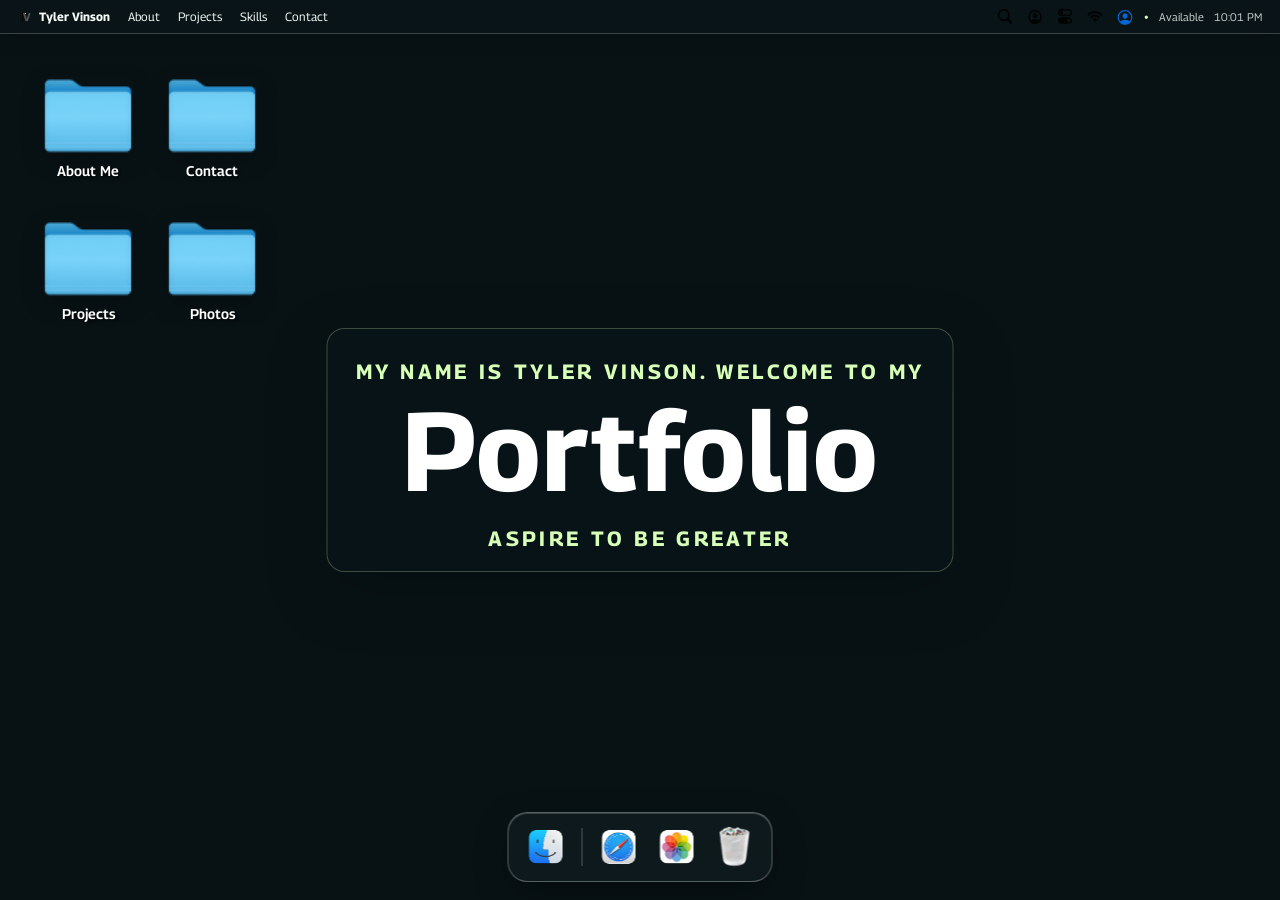
==== index.html @ c888961d "Add files via upload" ====
<!DOCTYPE html>
<head class="page-head"><meta name="viewport" content="width=device-width, initial-scale=1"><title class="page-title">Tyler Vinson Portfolio</title><link class="stylesheet-link" rel="stylesheet" href="portfolio.css"></head>
<body class="page">
    <header class="mac-menubar">
        <nav class="mac-menu" aria-label="Main navigation">
            <a class="mac-brand" href="#top" aria-label="Tyler Vinson home"><img src="photos/ky v.svg" alt=""><strong>Tyler Vinson</strong></a>
            <a href="#about">About</a>
            <a href="#projects">Projects</a>
            <a href="#skills">Skills</a>
            <a href="#contact">Contact</a>
        </nav>
        <div class="mac-status">
            <div class="top-row-icons" aria-label="System controls">
                <button class="top-row-icon" type="button" aria-label="Search" title="Search"><img src="photos/top row icons/search.svg" alt=""></button>
                <button class="top-row-icon" type="button" aria-label="User profile" title="User profile"><img src="photos/top row icons/user.svg" alt=""></button>
                <button class="top-row-icon" type="button" aria-label="Mode" title="Mode"><img src="photos/top row icons/mode.svg" alt=""></button>
                <button class="top-row-icon" type="button" aria-label="Network status" title="Network status"><img src="photos/top row icons/wifi.svg" alt=""></button>
                <button class="top-row-icon" type="button" aria-label="System menu" title="System menu"><img src="photos/top row icons/gicon4.svg" alt=""></button>
            </div>
            <span class="status-signal" aria-label="Online">●</span>
            <span>Available</span>
            <time id="mac-clock">--:--</time>
        </div>
    </header>
    <section class="linktree" aria-label="Portfolio icons">
        <button class="links" type="button" data-window="window-one"><img src="photos/folder.png" alt="Folder"><span>About Me</span></button>
        <button class="links" type="button" data-window="window-two"><img src="photos/folder.png" alt="Folder"><span>Contact</span></button>
        <button class="links" type="button" data-window="window-three"><img src="photos/folder.png" alt="Folder"><span>Projects</span></button>
        <button class="links" type="button" data-window="window-four"><img src="photos/folder.png" alt="folder"><span>Photos</span></button>
    </section>
    <section class="info-window" id="window-one" hidden>
        <header class="info-bar"><div class="window-controls"><button class="window-control close-window" type="button" aria-label="Close First Link" title="Close">×</button><button class="window-control minimize-window" type="button" aria-label="Minimize First Link" title="Minimize"> </button><button class="window-control maximize-window" type="button" aria-label="Maximize First Link" title="Maximize">+</button></div><span>About Me</span></header>
        <div class="info-content"><p>I live in a small Mississippi town called Houlka, but I graduated from South Pontotoc Highschool. Now I attend Base Camp, which is where I learned 9 coding languages, frameworks, and processes (Python, SQL, HTML, CSS, Javascript, React, DJango, Java, Spring, and Git). Base Camp also taught me skills like teamwork, budgeting, communication, and professional conduct.
I hope to use the skills I learned at Base Camp to propel me into IT.</p></div>
    </section>
    <section class="info-window" id="window-two" hidden>
        <header class="info-bar"><div class="window-controls"><button class="window-control close-window" type="button" aria-label="Close Second Link" title="Close">×</button><button class="window-control minimize-window" type="button" aria-label="Minimize Second Link" title="Minimize">−</button><button class="window-control maximize-window" type="button" aria-label="Maximize Second Link" title="Maximize">+</button></div><span>Second Link</span></header>
        <div class="info-content">
            <header class="thing" id="about">
                <p class="contact">Email: vinsontylersch@gmail.com </p>
                <p class="contact">Phone: (662)-297-8712</p>
                <p class="contact"> <a class="link3" href="https://example.com">My Linkedin</a> </p>
                <p class="contact"> <a class="link3" href="https://example.com">My Github</a> </p>
                <p class="contact"> <a class="link3" href="https://example.com">My Resume</a></p>
            </header>
        </div>
    </section>
    <section class="info-window" id="window-three" hidden>
        <header class="info-bar"><div class="window-controls"><button class="window-control close-window" type="button" aria-label="Close Third Link" title="Close">×</button><button class="window-control minimize-window" type="button" aria-label="Minimize Third Link" title="Minimize">−</button><button class="window-control maximize-window" type="button" aria-label="Maximize Third Link" title="Maximize">+</button></div><span>Skills</span></header>
        <div class="info-content"><h2>My Technical Skills</h2><p>1. Python</p><p>2. SQL</p><p>3. HTML</p><p>4. CSS</p><p>5. JavaScript</p><p>6. React</p><p>7. Django</p><p>8. Java</p><p>9. Spring</p><p>10. Git</p></div>
    </section>
    <section class="info-window" id="window-four" hidden>
        <header class="info-bar"><div class="window-controls"><button class="window-control close-window" type="button" aria-label="Close Fourth Link" title="Close">×</button><button class="window-control minimize-window" type="button" aria-label="Minimize Fourth Link" title="Minimize">−</button><button class="window-control maximize-window" type="button" aria-label="Maximize Fourth Link" title="Maximize">+</button></div><span>Fourth Link</span></header>
        <div class="info-content"><h2>placeholder</h2><p>hi</p></div>
    </section>
    <nav class="dock" aria-label="Quick access">
        <div class="finder-launcher">
            <button class="dock-link finder-button" type="button" aria-label="Open Finder menu" aria-expanded="false" aria-controls="finder-menu" title="Finder"><img src="photos/finder.png" alt=""></button>
            <div class="finder-menu" id="finder-menu" hidden>
                <button class="finder-menu-item" type="button" data-window="window-one">About Me</button>
                <button class="finder-menu-item" type="button" data-window="window-two">Contact</button>
                <button class="finder-menu-item" type="button" data-window="window-three">Skills</button>
                <button class="finder-menu-item" type="button" data-window="window-four">Projects</button>
            </div>
        </div>
        <span class="dock-divider" aria-hidden="true"></span>
        <button class="dock-link" type="button" aria-label="Safari" title="Safari"><img src="photos/safari.png" alt=""></button>
        <button class="dock-link" type="button" aria-label="Photos" title="Photos"><img src="photos/photos.png" alt=""></button>
        <button class="dock-link" type="button" aria-label="Trash" title="Trash"><img src="photos/trash.png" alt=""></button>
    </nav>
    <section class="name">
        <h3>My Name Is Tyler Vinson. Welcome To My </h3>
        <h1>Portfolio</h1>
        <h3>Aspire To Be Greater</h3></section>
    <div class="content" id="top"></div>
    <span id="skills" class="page-anchor"></span>
    <span id="contact" class="page-anchor"></span>
    <script>
        const clock = document.querySelector('#mac-clock');

        function updateClock() {
            clock.textContent = new Intl.DateTimeFormat([], {
                hour: 'numeric',
                minute: '2-digit'
            }).format(new Date());
        }

        updateClock();
        setInterval(updateClock, 30000);

        const linkButtons = document.querySelectorAll('.links');
        let topWindowLayer = 10;

        linkButtons.forEach((button) => {
            let draggingIcon = false;
            let movedIcon = false;
            let offsetX = 0;
            let offsetY = 0;

            button.addEventListener('click', () => {
                if (movedIcon) {
                    movedIcon = false;
                    return;
                }
                const infoWindow = document.querySelector(`#${button.dataset.window}`);
                infoWindow.hidden = false;
                infoWindow.style.zIndex = ++topWindowLayer;
            });

            button.addEventListener('pointerdown', (event) => {
                event.preventDefault();
                const bounds = button.getBoundingClientRect();
                offsetX = event.clientX - bounds.left;
                offsetY = event.clientY - bounds.top;
                draggingIcon = true;
                button.setPointerCapture(event.pointerId);
            });

            button.addEventListener('pointermove', (event) => {
                if (!draggingIcon) return;
                const bounds = button.getBoundingClientRect();
                const nextLeft = event.clientX - offsetX;
                const nextTop = event.clientY - offsetY;

                if (Math.abs(nextLeft - bounds.left) > 3 || Math.abs(nextTop - bounds.top) > 3) {
                    movedIcon = true;
                }

                if (!movedIcon) return;
                button.style.position = 'fixed';
                button.style.left = `${nextLeft}px`;
                button.style.top = `${nextTop}px`;
                button.style.zIndex = ++topWindowLayer;
            });

            button.addEventListener('pointerup', () => {
                draggingIcon = false;
            });

            button.addEventListener('pointercancel', () => {
                draggingIcon = false;
            });
        });

        const finderButton = document.querySelector('.finder-button');
        const finderMenu = document.querySelector('#finder-menu');
        const finderLauncher = document.querySelector('.finder-launcher');

        function showFinderMenu() {
            finderMenu.hidden = false;
            finderButton.setAttribute('aria-expanded', 'true');
        }

        function hideFinderMenu() {
            finderMenu.hidden = true;
            finderButton.setAttribute('aria-expanded', 'false');
        }

        finderButton.addEventListener('click', () => {
            const isOpen = !finderMenu.hidden;
            if (isOpen) {
                hideFinderMenu();
            } else {
                showFinderMenu();
            }
        });

        finderLauncher.addEventListener('mouseenter', showFinderMenu);
        finderLauncher.addEventListener('mouseleave', hideFinderMenu);

        document.querySelectorAll('.finder-menu-item').forEach((button) => {
            button.addEventListener('click', () => {
                const infoWindow = document.querySelector(`#${button.dataset.window}`);
                infoWindow.hidden = false;
                infoWindow.style.zIndex = ++topWindowLayer;
                hideFinderMenu();
            });
        });

        document.addEventListener('click', (event) => {
            if (!event.target.closest('.finder-launcher')) {
                hideFinderMenu();
            }
        });

        document.addEventListener('keydown', (event) => {
            if (event.key === 'Escape') hideFinderMenu();
        });

        document.querySelectorAll('.info-window').forEach((infoWindow) => {
            const infoBar = infoWindow.querySelector('.info-bar');
            const closeButton = infoWindow.querySelector('.close-window');
            const minimizeButton = infoWindow.querySelector('.minimize-window');
            const maximizeButton = infoWindow.querySelector('.maximize-window');
            let dragging = false;
            let offsetX = 0;
            let offsetY = 0;

            closeButton.addEventListener('click', () => {
                infoWindow.hidden = true;
            });

            minimizeButton.addEventListener('click', () => {
                infoWindow.classList.toggle('minimized');
            });

            maximizeButton.addEventListener('click', () => {
                infoWindow.classList.toggle('maximized');
            });

            infoBar.addEventListener('pointerdown', (event) => {
                if (event.target.closest('button')) return;
                event.preventDefault();
                dragging = true;
                const bounds = infoWindow.getBoundingClientRect();
                offsetX = event.clientX - bounds.left;
                offsetY = event.clientY - bounds.top;
                infoWindow.style.zIndex = ++topWindowLayer;
                infoBar.setPointerCapture(event.pointerId);
            });

            infoBar.addEventListener('pointermove', (event) => {
                if (!dragging) return;
                infoWindow.style.left = `${event.clientX - offsetX}px`;
                infoWindow.style.top = `${event.clientY - offsetY}px`;
                infoWindow.style.right = 'auto';
            });

            infoBar.addEventListener('pointerup', () => {
                dragging = false;
            });

            infoBar.addEventListener('pointercancel', () => {
                dragging = false;
            });

            infoBar.addEventListener('lostpointercapture', () => {
                dragging = false;
            });
        });
    </script>
</body>
---- portfolio.css ----
@import url('https://fonts.googleapis.com/css2?family=Georama:wght@400;500;600;700&display=swap');

* {
	box-sizing: border-box;
}

body {
	margin: 0;
	min-height: 100vh;
	font-family: 'Georama', sans-serif;
	background-color: #081215;
	background-image: url("photos/background.png");
	background-position: center;
	background-repeat: no-repeat;
	background-size: cover;
	background-attachment: fixed;
	color: #f6fbf8;
}

.mac-menubar {
	position: fixed;
	top: 0;
	right: 0;
	left: 0;
	z-index: 30;
	display: flex;
	align-items: center;
	justify-content: space-between;
	height: 34px;
	padding: 0 18px;
	border-bottom: 1px solid rgba(255, 255, 255, 0.2);
	color: #f6fbf8;
	background: rgba(12, 24, 27, 0.62);
	box-shadow: 0 4px 18px rgba(0, 0, 0, 0.22);
	backdrop-filter: blur(14px);
	font-size: 12px;
}

.mac-menu,
.mac-status {
	display: flex;
	align-items: center;
	gap: 18px;
}

.mac-menubar a {
	color: inherit;
	text-decoration: none;
}

.mac-menubar a:hover {
	color: #d7ffb8;
}

.mac-brand {
	display: flex;
	align-items: center;
	gap: 7px;
}

.mac-brand strong {
	font-weight: 700;
}

.mac-brand img {
	width: 14px;
	height: 17px;
	object-fit: contain;
}

.mac-status {
	gap: 10px;
	color: rgba(244, 248, 246, 0.82);
	font-size: 11px;
}

.top-row-icons {
	display: flex;
	align-items: center;
	gap: 12px;
}

.top-row-icon {
	display: grid;
	place-items: center;
	width: 18px;
	height: 18px;
	padding: 0;
	border: 0;
	background: transparent;
	cursor: pointer;
	opacity: 0.82;
}

.top-row-icon img {
	width: 16px;
	height: 16px;
	object-fit: contain;
}

.top-row-icon:hover {
	opacity: 1;
	transform: scale(1.12);
}

.status-signal {
	color: #d7ffb8;
	font-size: 9px;
}

#mac-clock {
	min-width: 44px;
	text-align: right;
}

.page-anchor {
	display: block;
	position: relative;
	top: -48px;
}

.name {
	position: fixed;
	top: 50%;
	left: 50%;
	z-index: 0;
	padding: 20px 28px;
	background: rgba(9, 22, 25, 0.38);
	transform: translate(-50%, -50%);
	text-align: center;
	font-size: clamp(38px, 6vw, 74px);
	letter-spacing: 0.02em;
	color: #ffffff;
	border: 1px solid rgba(215, 255, 184, 0.25);
	border-radius: 18px;
	box-shadow: 0 20px 60px rgba(0, 0, 0, 0.25);
}

.name h1 { margin: 0; }
.name h3 { margin: 10px 0 0; color: #d7ffb8; font-size: 0.28em; letter-spacing: 0.16em; text-transform: uppercase; }

.linktree {
	position: fixed;
	top: 70px;
	left: 36px;
	z-index: 1;
	display: grid;
	grid-template-columns: repeat(2, 104px);
	gap: 28px 20px;
	width: 228px;
	padding: 0;
}

.links {
	display: flex;
	flex-direction: column;
	align-items: center;
	gap: 8px;
	width: 104px;
	padding: 6px;
	border: 0;
	border-radius: 10px;
	color: #ffffff;
	background: transparent;
	cursor: pointer;
	font: 600 14px 'Georama', sans-serif;
	text-align: center;
	text-shadow: 2px 2px 4px #000000;
	touch-action: none;
	user-select: none;
}

.links img {
	display: block;
	width: 100%;
	height: 78px;
	border-radius: 9px;
	object-fit: cover;
	box-shadow: 0 8px 20px rgba(0, 0, 0, 0.28);
}

.links:hover {
	color: #b9f2d0;
	background: rgba(185, 242, 208, 0.12);
}

.dock {
	position: fixed;
	bottom: 18px;
	left: 50%;
	z-index: 25;
	display: flex;
	align-items: center;
	gap: 10px;
	padding: 10px 13px;
	border: 1px solid rgba(255, 255, 255, 0.3);
	border-radius: 20px;
	background: rgba(20, 31, 33, 0.58);
	box-shadow: 0 12px 32px rgba(0, 0, 0, 0.35), inset 0 1px rgba(255, 255, 255, 0.18);
	backdrop-filter: blur(18px) saturate(1.2);
	transform: translateX(-50%);
}

.dock-link {
	display: grid;
	place-items: center;
	width: 48px;
	height: 48px;
	padding: 3px;
	border: 0;
	border-radius: 13px;
	background: transparent;
	cursor: pointer;
	transition: transform 160ms ease, background 160ms ease;
}

.dock-link img {
	display: block;
	width: 42px;
	height: 42px;
	border-radius: 10px;
	object-fit: cover;
}

.dock-link:hover {
	background: rgba(255, 255, 255, 0.16);
	transform: translateY(-7px) scale(1.12);
}

.finder-launcher {
	position: relative;
}

.finder-menu {
	position: absolute;
	bottom: calc(100% + 12px);
	left: 50%;
	display: grid;
	gap: 4px;
	min-width: 148px;
	padding: 7px;
	border: 1px solid rgba(255, 255, 255, 0.3);
	border-radius: 12px;
	background: rgba(20, 31, 33, 0.84);
	box-shadow: 0 12px 32px rgba(0, 0, 0, 0.35);
	backdrop-filter: blur(18px) saturate(1.2);
	transform: translateX(-50%);
}

.finder-menu[hidden] {
	display: none;
}

.finder-menu-item {
	padding: 9px 12px;
	border: 0;
	border-radius: 7px;
	color: #f6fbf8;
	background: transparent;
	cursor: pointer;
	font: 500 12px 'Georama', sans-serif;
	text-align: left;
	white-space: nowrap;
}

.finder-menu-item:hover {
	background: rgba(215, 255, 184, 0.18);
	color: #d7ffb8;
}

.dock-divider {
	width: 1px;
	height: 38px;
	margin: 0 2px;
	background: rgba(255, 255, 255, 0.28);
}

.content {
	display: flex;
	gap: 50px;
	align-items: flex-start;
	margin-left: 240px;
	padding: 70px 40px 70px;
	padding-top: 104px;
}

.main {
	padding: 28px;
	border-radius: 24px;
	background: rgba(28, 50, 53, 0.9);
	box-shadow: 0 16px 40px rgba(0, 0, 0, 0.28), 0 0 0 1px rgba(189, 239, 211, 0.16);
}

.main {
	max-width: 650px;
	font-size: 20px;
	line-height: 1.6;
}

.contact a {
	color: #b9f2d0;
}

.info-window {
	position: fixed;
	top: 130px;
	left: 330px;
	z-index: 10;
	width: min(370px, calc(100vw - 40px));
	overflow: hidden;
	border-radius: 14px;
	border: 1px solid rgba(255, 255, 255, 0.75);
	background: rgba(239, 247, 244, 0.96);
	box-shadow: 0 18px 45px rgba(0, 0, 0, 0.45), 0 0 0 7px rgba(255, 255, 255, 0.25);
}

.info-bar {
	position: relative;
	display: flex;
	align-items: center;
	justify-content: space-between;
	padding: 11px 14px 11px 78px;
	color: #20302e;
	background: #dce8e3;
	cursor: move;
	touch-action: none;
	font-weight: bold;
	user-select: none;
}

.window-controls {
	position: absolute;
	top: 10px;
	left: 14px;
	display: flex;
	gap: 6px;
}


.window-control {
	display: grid;
	place-items: center;
	width: 12px;
	height: 12px;
	border: 0;
	border-radius: 50%;
	color: transparent;
	cursor: pointer;
	font-size: 10px;
	line-height: 12px;
}

.window-control:hover {
	color: rgba(32, 48, 46, 0.75);
}

.close-window { background: #ff5f57; }
.minimize-window { background: #febc2e; }
.maximize-window { background: #28c840; }

.info-window.minimized .info-content {
	display: none;
}

.info-window.maximized {
	top: 24px !important;
	left: 24px !important;
	width: calc(100vw - 48px);
	height: calc(100vh - 48px);
}

.info-window.maximized .info-content {
	height: calc(100% - 44px);
	overflow: auto;
}

.info-content {
	padding: 24px;
	color: #17312f;
	line-height: 1.6;
}

.info-content h2 {
	margin-top: 0;
}

.info-content a {
	color: #20665a;
	font-weight: bold;
}

@media (max-width: 800px) {
	.mac-menu a:not(.mac-brand) {
		display: none;
	}

	.mac-brand {
		max-width: 48vw;
		overflow: hidden;
		text-overflow: ellipsis;
		white-space: nowrap;
	}

	.mac-status {
		gap: 6px;
	}

	.top-row-icons {
		gap: 5px;
	}

	.top-row-icon:nth-child(-n + 2) {
		display: none;
	}

	.mac-status > span:not(.status-signal),
	#mac-clock {
		display: none;
	}

	.mac-menubar {
		height: 34px;
		padding: 0 12px;
	}

	.linktree {
		position: static;
		display: grid;
		grid-template-columns: repeat(2, 104px);
		gap: 28px 20px;
		width: fit-content;
		margin: 70px 20px 20px;
		max-width: calc(100vw - 40px);
	}

	.links {
		width: 104px;
		font-size: 14px;
	}

	.links img {
		height: 78px;
	}

	.dock {
		bottom: 10px;
		max-width: calc(100vw - 20px);
		padding: 8px 10px;
	}

	.dock-link {
		flex: 0 0 44px;
		width: 44px;
		height: 44px;
	}

	.dock-link img {
		width: 38px;
		height: 38px;
	}

	.finder-menu {
		bottom: calc(100% + 10px);
	}

	.name {
		width: calc(100vw - 32px);
		max-width: 440px;
		padding: 18px 14px;
		font-size: clamp(30px, 11vw, 52px);
	}

	.name h3 {
		font-size: 0.24em;
		line-height: 1.5;
	}

	.info-window {
		top: 72px;
		left: 10px;
		width: calc(100vw - 20px);
		max-height: calc(100vh - 92px);
	}

	.info-content {
		max-height: calc(100vh - 150px);
		overflow-y: auto;
		padding: 18px;
		font-size: 15px;
	}

	.info-window.maximized {
		top: 44px !important;
		left: 10px !important;
		width: calc(100vw - 20px);
		height: calc(100vh - 54px);
	}

	.content {
		flex-direction: column;
		margin-left: 0;
		padding: 30px;
	}

	.info-window {
		left: 20px;
	}
}
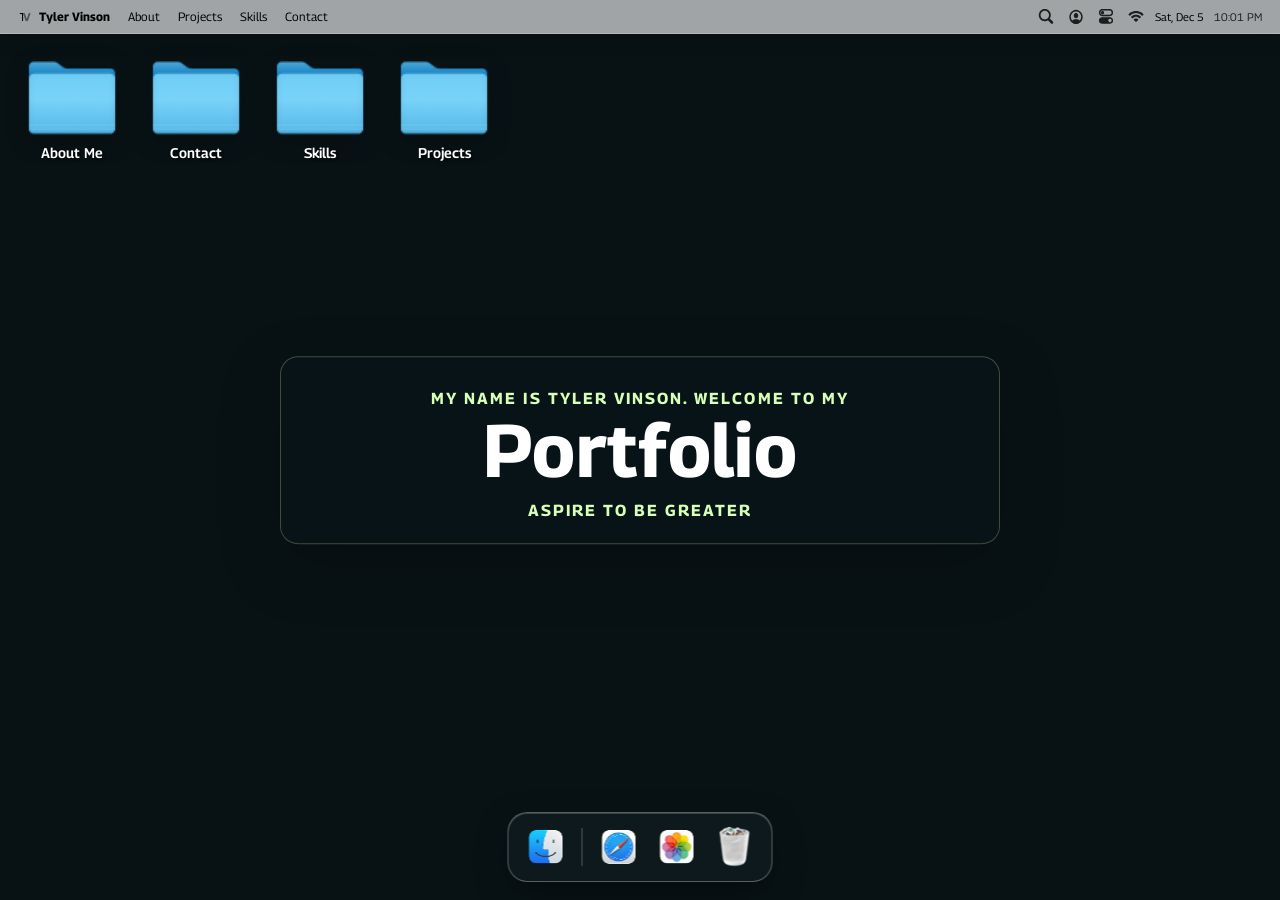
==== commit 027181ce: "Add files via upload" ====
--- a/index.html
+++ b/index.html
@@ -15,18 +15,16 @@
                 <button class="top-row-icon" type="button" aria-label="User profile" title="User profile"><img src="photos/top row icons/user.svg" alt=""></button>
                 <button class="top-row-icon" type="button" aria-label="Mode" title="Mode"><img src="photos/top row icons/mode.svg" alt=""></button>
                 <button class="top-row-icon" type="button" aria-label="Network status" title="Network status"><img src="photos/top row icons/wifi.svg" alt=""></button>
-                <button class="top-row-icon" type="button" aria-label="System menu" title="System menu"><img src="photos/top row icons/gicon4.svg" alt=""></button>
             </div>
-            <span class="status-signal" aria-label="Online">●</span>
-            <span>Available</span>
+            <time class="status-signal" id="mac-date" aria-label="Current date">-- --- --</time>
             <time id="mac-clock">--:--</time>
         </div>
     </header>
     <section class="linktree" aria-label="Portfolio icons">
         <button class="links" type="button" data-window="window-one"><img src="photos/folder.png" alt="Folder"><span>About Me</span></button>
         <button class="links" type="button" data-window="window-two"><img src="photos/folder.png" alt="Folder"><span>Contact</span></button>
-        <button class="links" type="button" data-window="window-three"><img src="photos/folder.png" alt="Folder"><span>Projects</span></button>
-        <button class="links" type="button" data-window="window-four"><img src="photos/folder.png" alt="folder"><span>Photos</span></button>
+        <button class="links" type="button" data-window="window-three"><img src="photos/folder.png" alt="Folder"><span>Skills</span></button>
+        <button class="links" type="button" data-window="window-four"><img src="photos/folder.png" alt="folder"><span>Projects</span></button>
     </section>
     <section class="info-window" id="window-one" hidden>
         <header class="info-bar"><div class="window-controls"><button class="window-control close-window" type="button" aria-label="Close First Link" title="Close">×</button><button class="window-control minimize-window" type="button" aria-label="Minimize First Link" title="Minimize"> </button><button class="window-control maximize-window" type="button" aria-label="Maximize First Link" title="Maximize">+</button></div><span>About Me</span></header>
@@ -77,12 +75,19 @@
     <span id="contact" class="page-anchor"></span>
     <script>
         const clock = document.querySelector('#mac-clock');
+        const date = document.querySelector('#mac-date');
 
         function updateClock() {
+            const now = new Date();
             clock.textContent = new Intl.DateTimeFormat([], {
                 hour: 'numeric',
                 minute: '2-digit'
-            }).format(new Date());
+            }).format(now);
+            date.textContent = new Intl.DateTimeFormat([], {
+                weekday: 'short',
+                month: 'short',
+                day: 'numeric'
+            }).format(now);
         }
 
         updateClock();
--- a/portfolio.css
+++ b/portfolio.css
@@ -29,8 +29,8 @@
 	height: 34px;
 	padding: 0 18px;
 	border-bottom: 1px solid rgba(255, 255, 255, 0.2);
-	color: #f6fbf8;
-	background: rgba(12, 24, 27, 0.62);
+	color: #000000;
+	background: rgba(255, 255, 255, 0.62);
 	box-shadow: 0 4px 18px rgba(0, 0, 0, 0.22);
 	backdrop-filter: blur(14px);
 	font-size: 12px;
@@ -70,7 +70,7 @@
 
 .mac-status {
 	gap: 10px;
-	color: rgba(244, 248, 246, 0.82);
+	color: rgba(0, 0, 0, 0.82);
 	font-size: 11px;
 }
 
@@ -91,7 +91,6 @@
 	cursor: pointer;
 	opacity: 0.82;
 }
-
 .top-row-icon img {
 	width: 16px;
 	height: 16px;
@@ -104,8 +103,9 @@
 }
 
 .status-signal {
-	color: #d7ffb8;
-	font-size: 9px;
+	color: #000000;
+	font-size: 11px;
+	white-space: nowrap;
 }
 
 #mac-clock {
@@ -124,11 +124,11 @@
 	top: 50%;
 	left: 50%;
 	z-index: 0;
+	width: min(90vw, 720px);
 	padding: 20px 28px;
 	background: rgba(9, 22, 25, 0.38);
 	transform: translate(-50%, -50%);
 	text-align: center;
-	font-size: clamp(38px, 6vw, 74px);
 	letter-spacing: 0.02em;
 	color: #ffffff;
 	border: 1px solid rgba(215, 255, 184, 0.25);
@@ -136,18 +136,29 @@
 	box-shadow: 0 20px 60px rgba(0, 0, 0, 0.25);
 }
 
-.name h1 { margin: 0; }
-.name h3 { margin: 10px 0 0; color: #d7ffb8; font-size: 0.28em; letter-spacing: 0.16em; text-transform: uppercase; }
+.name h1 {
+	margin: 0;
+	font-size: clamp(38px, 6vw, 74px);
+	line-height: 1.05;
+}
+
+.name h3 {
+	margin: 10px 0 0;
+	color: #d7ffb8;
+	font-size: clamp(10px, 1.4vw, 16px);
+	line-height: 1.5;
+	letter-spacing: clamp(0.08em, 0.16vw, 0.16em);
+	text-transform: uppercase;
+}
 
 .linktree {
 	position: fixed;
-	top: 70px;
-	left: 36px;
+	top: 52px;
+	left: 20px;
 	z-index: 1;
-	display: grid;
-	grid-template-columns: repeat(2, 104px);
-	gap: 28px 20px;
-	width: 228px;
+	display: flex;
+	gap: 20px;
+	width: max-content;
 	padding: 0;
 }
 
@@ -285,16 +296,13 @@
 }
 
 .main {
+	max-width: 650px;
 	padding: 28px;
 	border-radius: 24px;
+	font-size: 20px;
+	line-height: 1.6;
 	background: rgba(28, 50, 53, 0.9);
 	box-shadow: 0 16px 40px rgba(0, 0, 0, 0.28), 0 0 0 1px rgba(189, 239, 211, 0.16);
-}
-
-.main {
-	max-width: 650px;
-	font-size: 20px;
-	line-height: 1.6;
 }
 
 .contact a {
@@ -424,18 +432,19 @@
 	}
 
 	.linktree {
-		position: static;
-		display: grid;
-		grid-template-columns: repeat(2, 104px);
-		gap: 28px 20px;
-		width: fit-content;
-		margin: 70px 20px 20px;
-		max-width: calc(100vw - 40px);
+		top: 48px;
+		left: 12px;
+		display: flex;
+		gap: 6px;
+		width: calc(100vw - 24px);
+		max-width: none;
+		margin: 0;
 	}
 
 	.links {
-		width: 104px;
-		font-size: 14px;
+		width: calc((100vw - 42px) / 4);
+		max-width: 104px;
+		font-size: clamp(11px, 3.2vw, 14px);
 	}
 
 	.links img {
@@ -463,15 +472,22 @@
 		bottom: calc(100% + 10px);
 	}
 
+	.finder-menu-item {
+		font-size: clamp(11px, 3vw, 12px);
+	}
+
 	.name {
 		width: calc(100vw - 32px);
 		max-width: 440px;
 		padding: 18px 14px;
+	}
+
+	.name h1 {
 		font-size: clamp(30px, 11vw, 52px);
 	}
 
 	.name h3 {
-		font-size: 0.24em;
+		font-size: clamp(9px, 2.5vw, 13px);
 		line-height: 1.5;
 	}
 
@@ -486,7 +502,12 @@
 		max-height: calc(100vh - 150px);
 		overflow-y: auto;
 		padding: 18px;
-		font-size: 15px;
+		font-size: clamp(13px, 3.8vw, 15px);
+		line-height: 1.55;
+	}
+
+	.info-content h2 {
+		font-size: clamp(20px, 6vw, 28px);
 	}
 
 	.info-window.maximized {
@@ -501,8 +522,4 @@
 		margin-left: 0;
 		padding: 30px;
 	}
-
-	.info-window {
-		left: 20px;
-	}
-}
+}
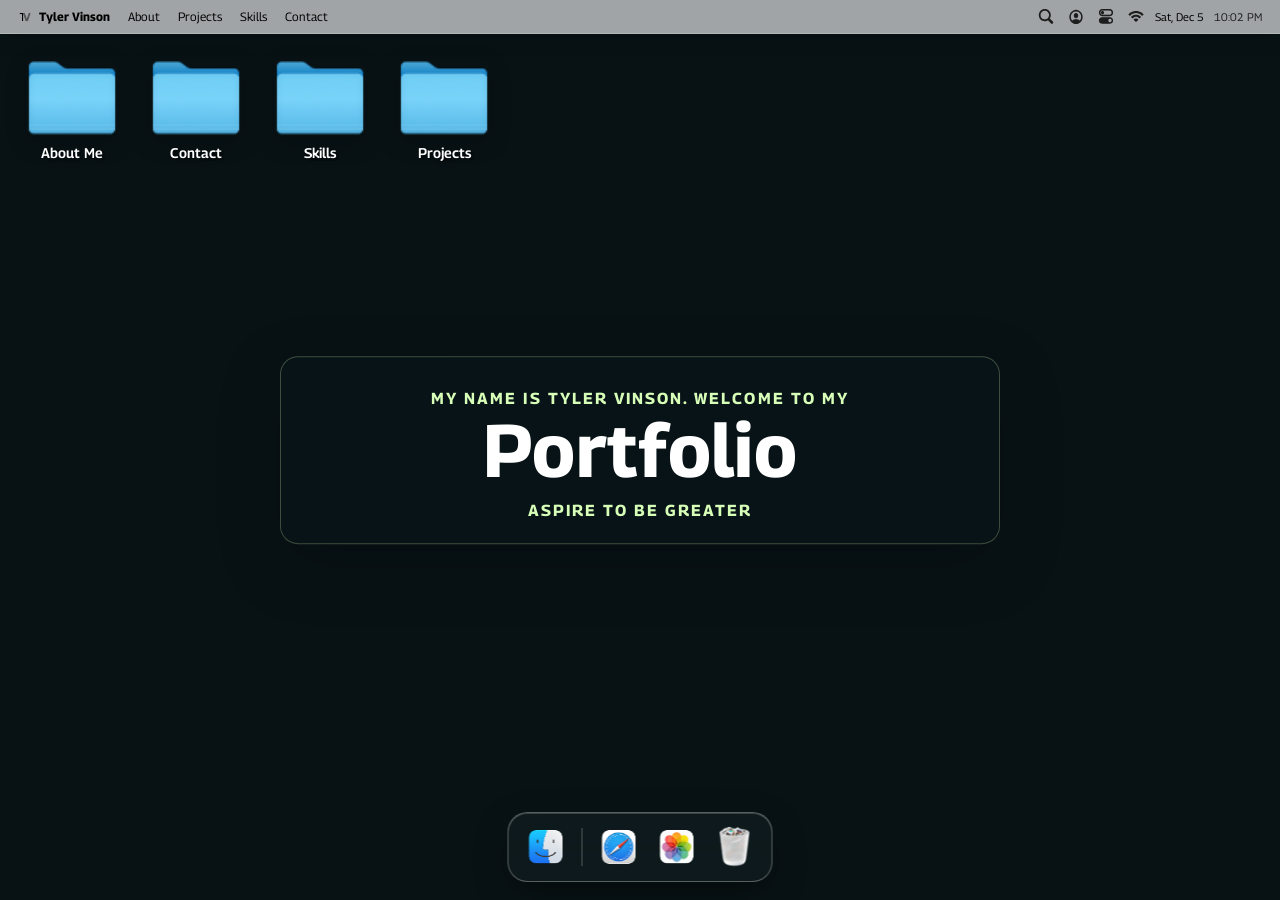
==== commit 9f5ee1f5: "Update LinkedIn link in index.html" ====
--- a/index.html
+++ b/index.html
@@ -28,18 +28,18 @@
     </section>
     <section class="info-window" id="window-one" hidden>
         <header class="info-bar"><div class="window-controls"><button class="window-control close-window" type="button" aria-label="Close First Link" title="Close">×</button><button class="window-control minimize-window" type="button" aria-label="Minimize First Link" title="Minimize"> </button><button class="window-control maximize-window" type="button" aria-label="Maximize First Link" title="Maximize">+</button></div><span>About Me</span></header>
-        <div class="info-content"><p>I live in a small Mississippi town called Houlka, but I graduated from South Pontotoc Highschool. Now I attend Base Camp, which is where I learned 9 coding languages, frameworks, and processes (Python, SQL, HTML, CSS, Javascript, React, DJango, Java, Spring, and Git). Base Camp also taught me skills like teamwork, budgeting, communication, and professional conduct.
+        <div class="info-content"><p>I live in a small Mississippi town called Houlka, but I graduated from South Pontotoc High school. Now I attend Base Camp, which is where I learned 9 coding languages, frameworks, and processes (Python, SQL, HTML, CSS, Javascript, React, DJango, Java, Spring, and Git). Base Camp also taught me skills like teamwork, budgeting, communication, and professional conduct.
 I hope to use the skills I learned at Base Camp to propel me into IT.</p></div>
     </section>
     <section class="info-window" id="window-two" hidden>
-        <header class="info-bar"><div class="window-controls"><button class="window-control close-window" type="button" aria-label="Close Second Link" title="Close">×</button><button class="window-control minimize-window" type="button" aria-label="Minimize Second Link" title="Minimize">−</button><button class="window-control maximize-window" type="button" aria-label="Maximize Second Link" title="Maximize">+</button></div><span>Second Link</span></header>
-        <div class="info-content">
+        <header class="info-bar"><div class="window-controls"><button class="window-control close-window" type="button" aria-label="Close Second Link" title="Close">×</button><button class="window-control minimize-window" type="button" aria-label="Minimize Second Link" title="Minimize">−</button><button class="window-control maximize-window" type="button" aria-label="Maximize Second Link" title="Maximize">+</button></div><span>My Links</span></header>
+        <div class="info-content"><h2>My contact and social info.</h2>
             <header class="thing" id="about">
                 <p class="contact">Email: vinsontylersch@gmail.com </p>
                 <p class="contact">Phone: (662)-297-8712</p>
-                <p class="contact"> <a class="link3" href="https://example.com">My Linkedin</a> </p>
-                <p class="contact"> <a class="link3" href="https://example.com">My Github</a> </p>
-                <p class="contact"> <a class="link3" href="https://example.com">My Resume</a></p>
+                <p class="contact"> <a class="link3" href="www.linkedin.com/in/tyler-vinson-dev" target="_blank">My Linkedin</a> </p>
+                <p class="contact"> <a class="link3" href="https://github.com/Tyler-Vinson" target="_blank">My Github</a> </p>
+                <p class="contact"> <a class="link3" href="https://docs.google.com/document/d/1Kq7_59EDbGWX4IxLu-3dLG5G_zR3IlYQnhsA-CUO-Qw/edit?usp=sharing" target="_blank">My Resume</a></p>
             </header>
         </div>
     </section>
@@ -48,7 +48,7 @@
         <div class="info-content"><h2>My Technical Skills</h2><p>1. Python</p><p>2. SQL</p><p>3. HTML</p><p>4. CSS</p><p>5. JavaScript</p><p>6. React</p><p>7. Django</p><p>8. Java</p><p>9. Spring</p><p>10. Git</p></div>
     </section>
     <section class="info-window" id="window-four" hidden>
-        <header class="info-bar"><div class="window-controls"><button class="window-control close-window" type="button" aria-label="Close Fourth Link" title="Close">×</button><button class="window-control minimize-window" type="button" aria-label="Minimize Fourth Link" title="Minimize">−</button><button class="window-control maximize-window" type="button" aria-label="Maximize Fourth Link" title="Maximize">+</button></div><span>Fourth Link</span></header>
+        <header class="info-bar"><div class="window-controls"><button class="window-control close-window" type="button" aria-label="Close Fourth Link" title="Close">×</button><button class="window-control minimize-window" type="button" aria-label="Minimize Fourth Link" title="Minimize">−</button><button class="window-control maximize-window" type="button" aria-label="Maximize Fourth Link" title="Maximize">+</button></div><span>#mewhenimaplaceholder</span></header>
         <div class="info-content"><h2>placeholder</h2><p>hi</p></div>
     </section>
     <nav class="dock" aria-label="Quick access">
@@ -244,4 +244,4 @@
             });
         });
     </script>
-</body>+</body>
